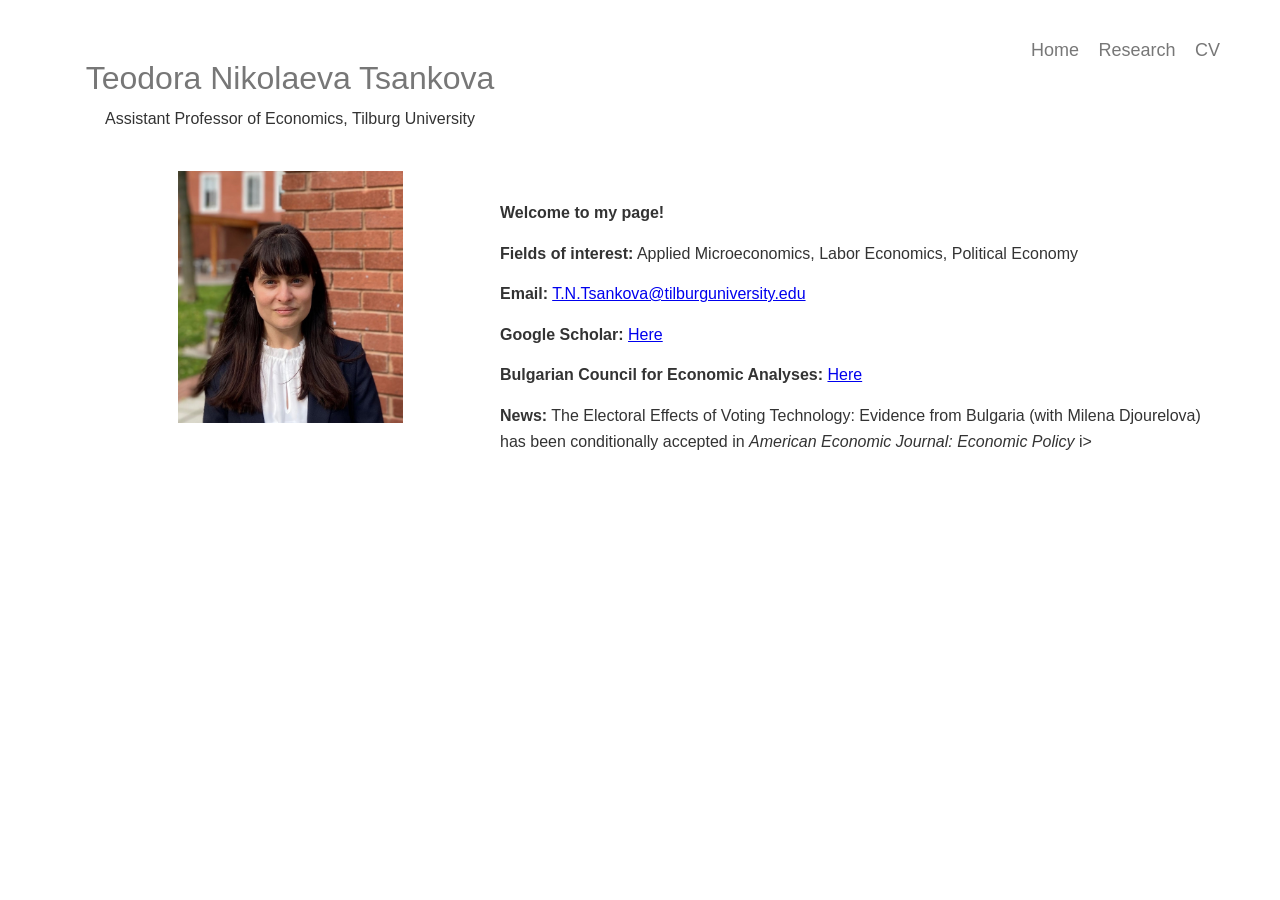
==== index.html @ 952dbbf0 "Update index.html" ====
<!DOCTYPE html>
<html lang="en">
    
<head>
    <meta charset="UTF-8">
    <meta name="viewport" content="width=device-width, initial-scale=1.0">
    <title>Teodora Nikolaeva Tsankova</title>
    <link rel="stylesheet" href="style.css">
</head>

<body>

<div class="homepage">

    <nav>
        <a href="index.html">Home</a>
        <a href="research.html">Research</a>
        <a href="CV_TTsankova.pdf">CV</a>
    </nav>

    <div class="left-header">
        <h1>Teodora Nikolaeva Tsankova</h1>

        <p class="position">
            Assistant Professor of Economics, Tilburg University
        </p>
    </div>

    <div class="about-section">

        <div class="photo-column">
            <img class="profile-photo"
                 src="Teodora_picture.jpg"
                 alt="Teodora Tsankova">
        </div>

        <div class="about-text">

            <p><strong>Welcome to my page!</strong></p>

            <p>
                <strong>Fields of interest:</strong>
                Applied Microeconomics, Labor Economics, Political Economy
            </p>

            <p>
                <strong>Email:</strong>
                <a href="mailto:T.N.Tsankova@tilburguniversity.edu">
                    T.N.Tsankova@tilburguniversity.edu
                </a>
            </p>

            <p>
                <strong>Google Scholar:</strong>
                <a href="https://scholar.google.com/citations?user=7ltHnRUAAAAJ&hl=en&oi=ao"
                   target="_blank">Here</a>
            </p>

            <p>
                <strong>Bulgarian Council for Economic Analyses:</strong>
                <a href="https://cea.egov.bg/wps/portal/cea-web/home"
                   target="_blank">Here</a>
            </p>

            <p>
                <strong>News:</strong> The Electoral Effects of Voting Technology: Evidence from Bulgaria (with Milena Djourelova) <br>
                has been conditionally accepted in <i> American Economic Journal: Economic Policy </i>i>
            </p>

        </div>

    </div>

</div>

</body>
---- style.css ----
body {
    font-family: Arial, Helvetica, sans-serif;
    color: #333;
    margin: 0;
    background-color: white;
}

.homepage {
    max-width: 1200px;
    margin: 30px auto;
    padding: 30px 30px 0 30px;
}

/* Name and position */
.left-header {
    width: 500px;
    text-align: center;
}

.left-header h1 {
    color: #777;
    font-size: 32px;
    font-weight: 500;
    margin: 0 0 10px 0;
}

.position {
    font-size: 16px;
    line-height: 1.5;
    margin: 0;
}

/* Photo and information */
.about-section {
    display: flex;
    align-items: flex-start;
    margin-top: 40px;
}

.photo-column {
    width: 500px;
    display: flex;
    justify-content: center;
    flex-shrink: 0;
}

.profile-photo {
    width: 225px;
    height: auto;
    display: block;
}

.about-text {
    position: absolute;
    left: 500px;
    top: 200px;
    font-size: 16px;
    line-height: 1.6;
}

.about-text p {
    margin-top: 0;
    margin-bottom: 15px;
}

/* Navigation */
nav {
    position: absolute;
    top: 40px;
    right: 60px;
}

nav a {
    color: #777;
    text-decoration: none;
    margin-left: 15px;
    font-size: 18px;
}

nav a:hover {
    text-decoration: underline;
}

/* Research page */
.research-section {
    margin-top: 45px;
    max-width: 850px;
}

.research-section h2 {
    color: #777;
    font-size: 23px;
    font-weight: 500;
    margin-top: 45px;
    margin-bottom: 25px;
}

.paper {
    margin-bottom: 28px;
}

.paper-title {
    color: #555;
    font-size: 17px;
    font-weight: 600;
    text-decoration: none;
}

a.paper-title:hover {
    text-decoration: underline;
}

.paper p {
    margin: 6px 0 0 0;
    line-height: 1.55;
}
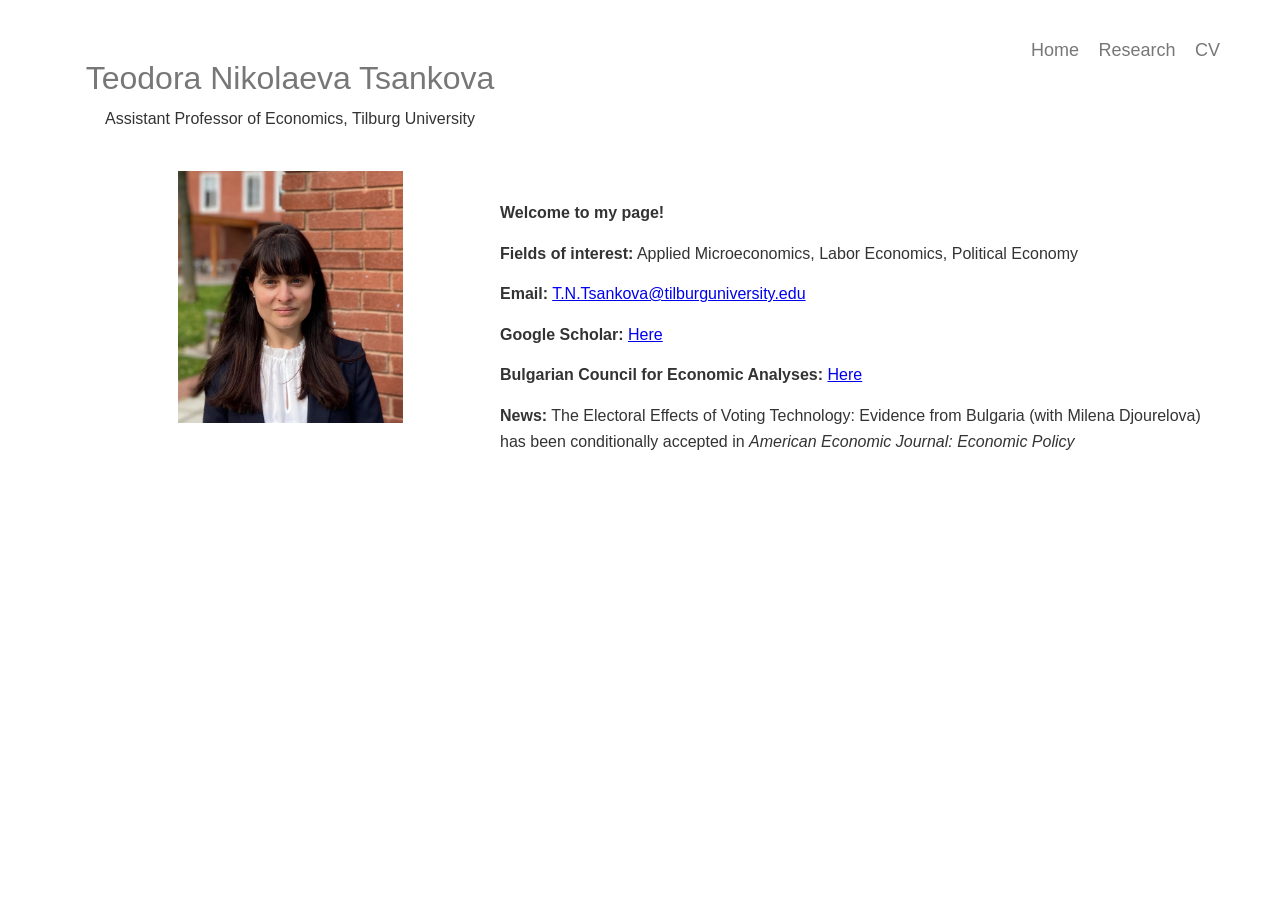
==== commit fb774d71: "Update index.html" ====
--- a/index.html
+++ b/index.html
@@ -64,7 +64,7 @@
 
             <p>
                 <strong>News:</strong> The Electoral Effects of Voting Technology: Evidence from Bulgaria (with Milena Djourelova) <br>
-                has been conditionally accepted in <i> American Economic Journal: Economic Policy </i>i>
+                has been conditionally accepted in <i> American Economic Journal: Economic Policy </i>
             </p>
 
         </div>
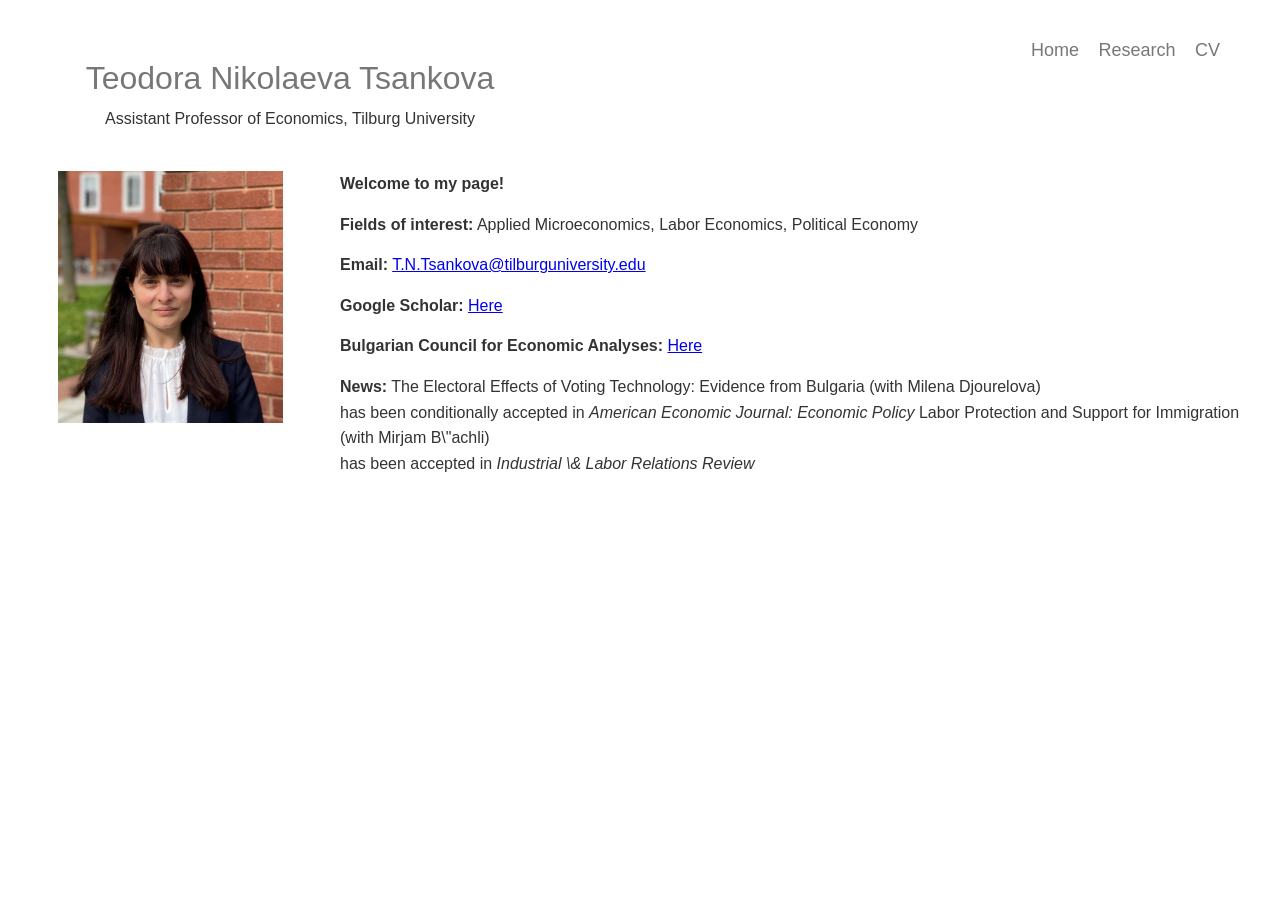
==== commit 2be9c700: "Update index.html" ====
--- a/index.html
+++ b/index.html
@@ -65,6 +65,8 @@
             <p>
                 <strong>News:</strong> The Electoral Effects of Voting Technology: Evidence from Bulgaria (with Milena Djourelova) <br>
                 has been conditionally accepted in <i> American Economic Journal: Economic Policy </i>
+                Labor Protection and Support for Immigration (with Mirjam B\"achli) <br>
+                has been accepted in <i> Industrial \& Labor Relations Review </i>
             </p>
 
         </div>
--- a/style.css
+++ b/style.css
@@ -34,14 +34,15 @@
 .about-section {
     display: flex;
     align-items: flex-start;
+    gap: 40px;
     margin-top: 40px;
 }
 
 .photo-column {
-    width: 500px;
+    width: 260px;
+    flex-shrink: 0;
     display: flex;
     justify-content: center;
-    flex-shrink: 0;
 }
 
 .profile-photo {
@@ -51,9 +52,8 @@
 }
 
 .about-text {
-    position: absolute;
-    left: 500px;
-    top: 200px;
+    position: static;
+    flex: 1;
     font-size: 16px;
     line-height: 1.6;
 }
@@ -114,3 +114,104 @@
     margin: 6px 0 0 0;
     line-height: 1.55;
 }
+
+
+/* ==================================================
+   MOBILE VERSION
+   ================================================== */
+
+@media (max-width: 700px) {
+
+    .homepage {
+        margin: 0;
+        padding: 25px 22px 40px 22px;
+    }
+
+    /* Navigation at top */
+    nav {
+        position: static;
+        display: flex;
+        justify-content: flex-end;
+        gap: 18px;
+        margin-bottom: 35px;
+    }
+
+    nav a {
+        margin-left: 0;
+        font-size: 16px;
+    }
+
+    /* Name and university */
+    .left-header {
+        width: 100%;
+        text-align: center;
+    }
+
+    .left-header h1 {
+        font-size: 27px;
+        line-height: 1.2;
+        margin-bottom: 10px;
+    }
+
+    .position {
+        font-size: 15px;
+    }
+
+    /* Stack photo and text vertically */
+    .about-section {
+        display: flex;
+        flex-direction: column;
+        align-items: center;
+        margin-top: 30px;
+    }
+
+    .photo-column {
+        width: 100%;
+        justify-content: center;
+    }
+
+    .profile-photo {
+        width: 210px;
+        max-width: 100%;
+        height: auto;
+    }
+
+    /* Remove desktop absolute positioning */
+    .about-text {
+        position: static;
+        width: 100%;
+        margin-top: 30px;
+        font-size: 16px;
+        line-height: 1.6;
+    }
+
+    .about-text p {
+        margin-top: 0;
+        margin-bottom: 16px;
+    }
+
+    /* Prevent long email/links from overflowing */
+    .about-text a {
+        overflow-wrap: anywhere;
+    }
+
+    /* Research page */
+    .research-section {
+        margin-top: 35px;
+        max-width: 100%;
+    }
+
+    .research-section h2 {
+        font-size: 21px;
+        margin-top: 35px;
+        margin-bottom: 20px;
+    }
+
+    .paper-title {
+        font-size: 16px;
+    }
+
+    .paper p {
+        line-height: 1.5;
+    }
+}
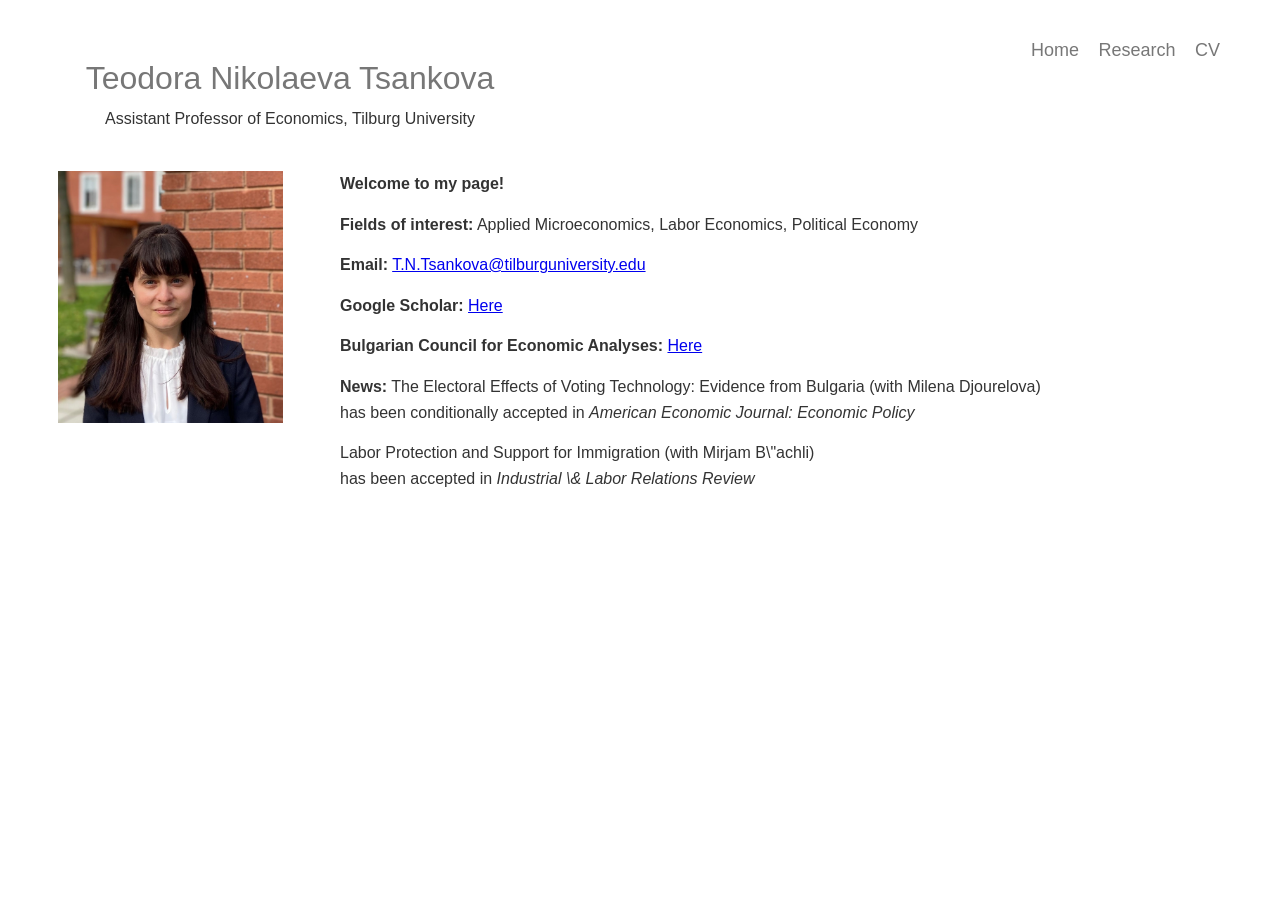
==== commit c4dbc001: "Update index.html" ====
--- a/index.html
+++ b/index.html
@@ -65,10 +65,12 @@
             <p>
                 <strong>News:</strong> The Electoral Effects of Voting Technology: Evidence from Bulgaria (with Milena Djourelova) <br>
                 has been conditionally accepted in <i> American Economic Journal: Economic Policy </i>
+            </p>
+            
+            <p>
                 Labor Protection and Support for Immigration (with Mirjam B\"achli) <br>
                 has been accepted in <i> Industrial \& Labor Relations Review </i>
             </p>
-
         </div>
 
     </div>
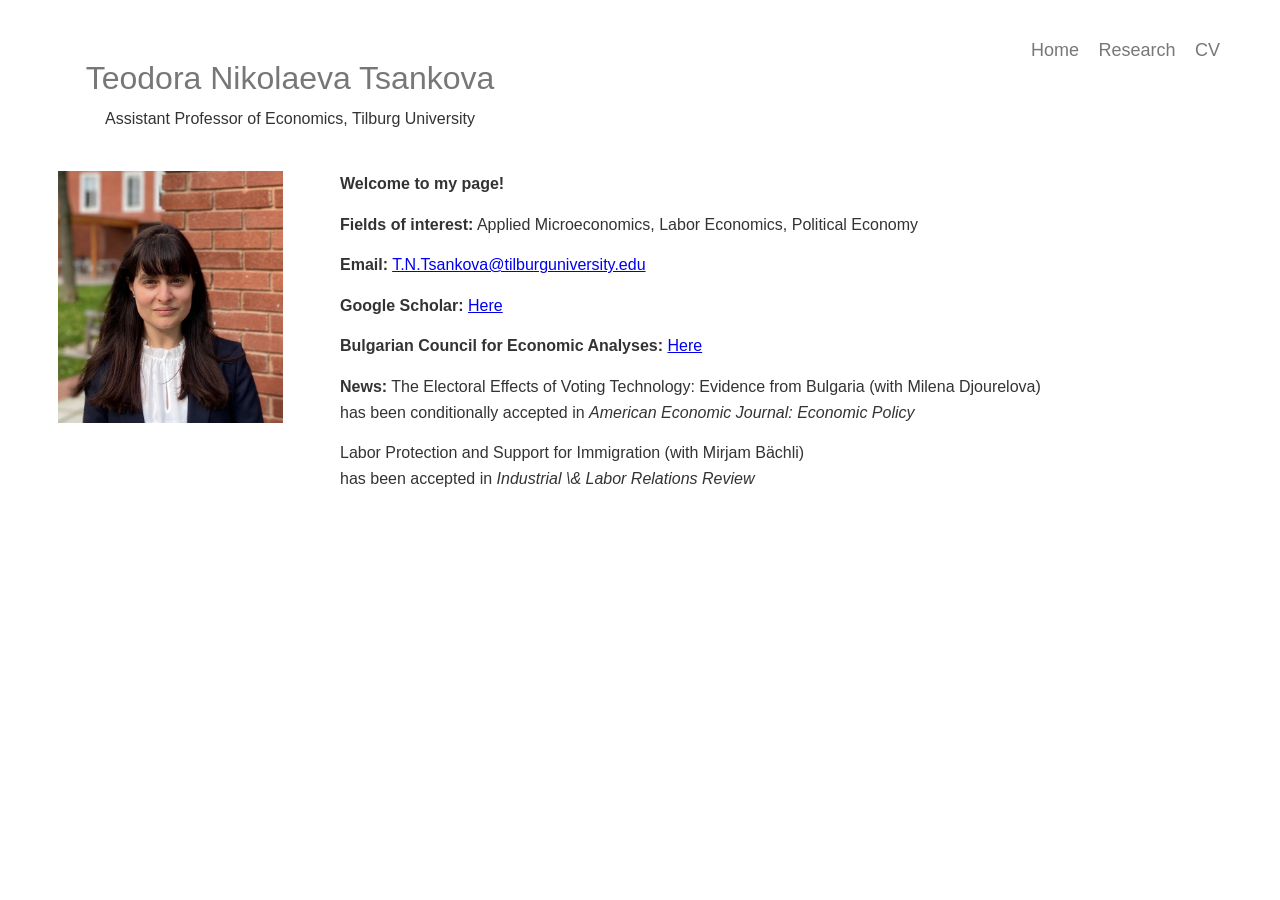
==== commit b32ccd16: "Update index.html" ====
--- a/index.html
+++ b/index.html
@@ -68,7 +68,7 @@
             </p>
             
             <p>
-                Labor Protection and Support for Immigration (with Mirjam B\"achli) <br>
+                Labor Protection and Support for Immigration (with Mirjam Bächli) <br>
                 has been accepted in <i> Industrial \& Labor Relations Review </i>
             </p>
         </div>
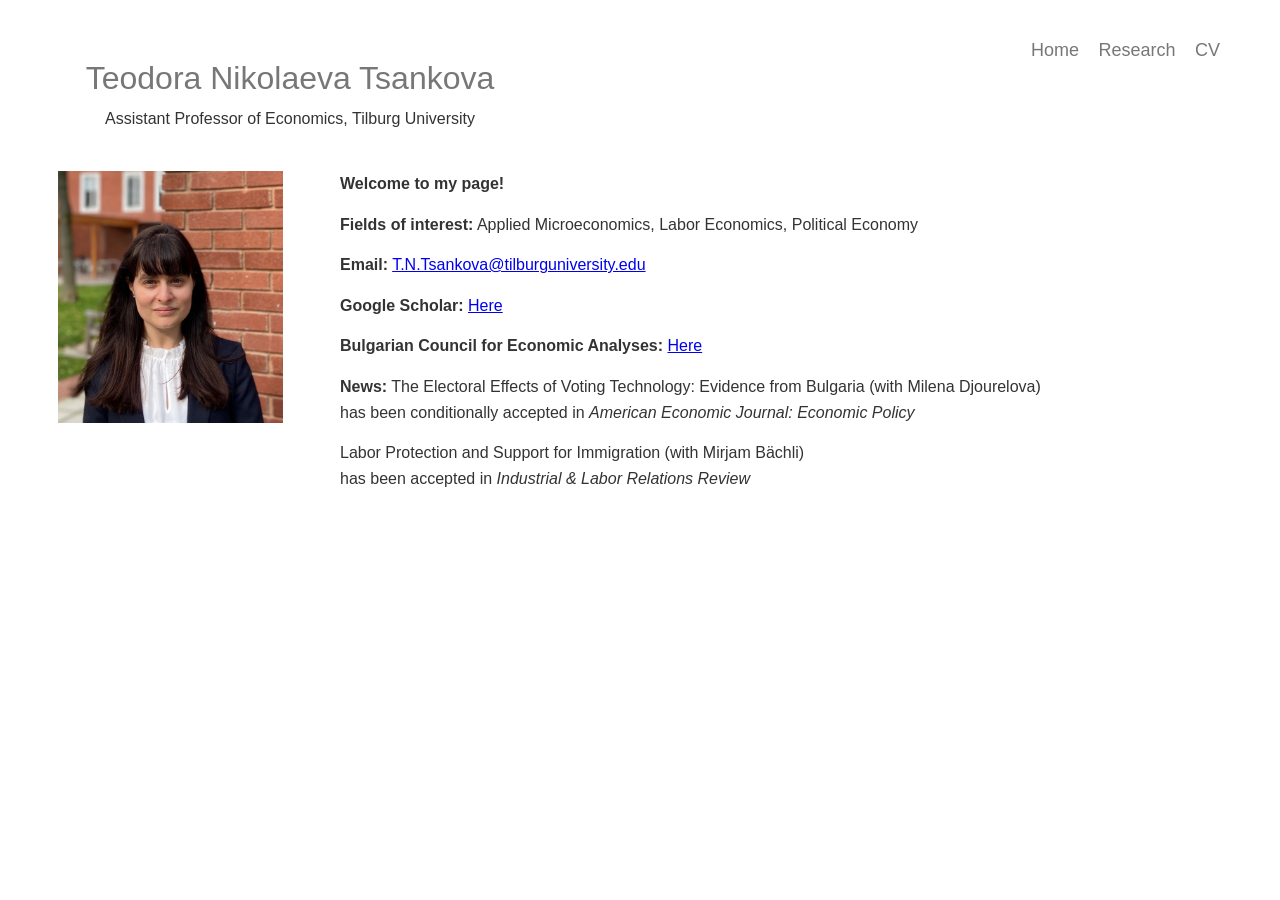
==== commit 613f030c: "Update index.html" ====
--- a/index.html
+++ b/index.html
@@ -69,7 +69,7 @@
             
             <p>
                 Labor Protection and Support for Immigration (with Mirjam Bächli) <br>
-                has been accepted in <i> Industrial \& Labor Relations Review </i>
+                has been accepted in <i> Industrial & Labor Relations Review </i>
             </p>
         </div>
 
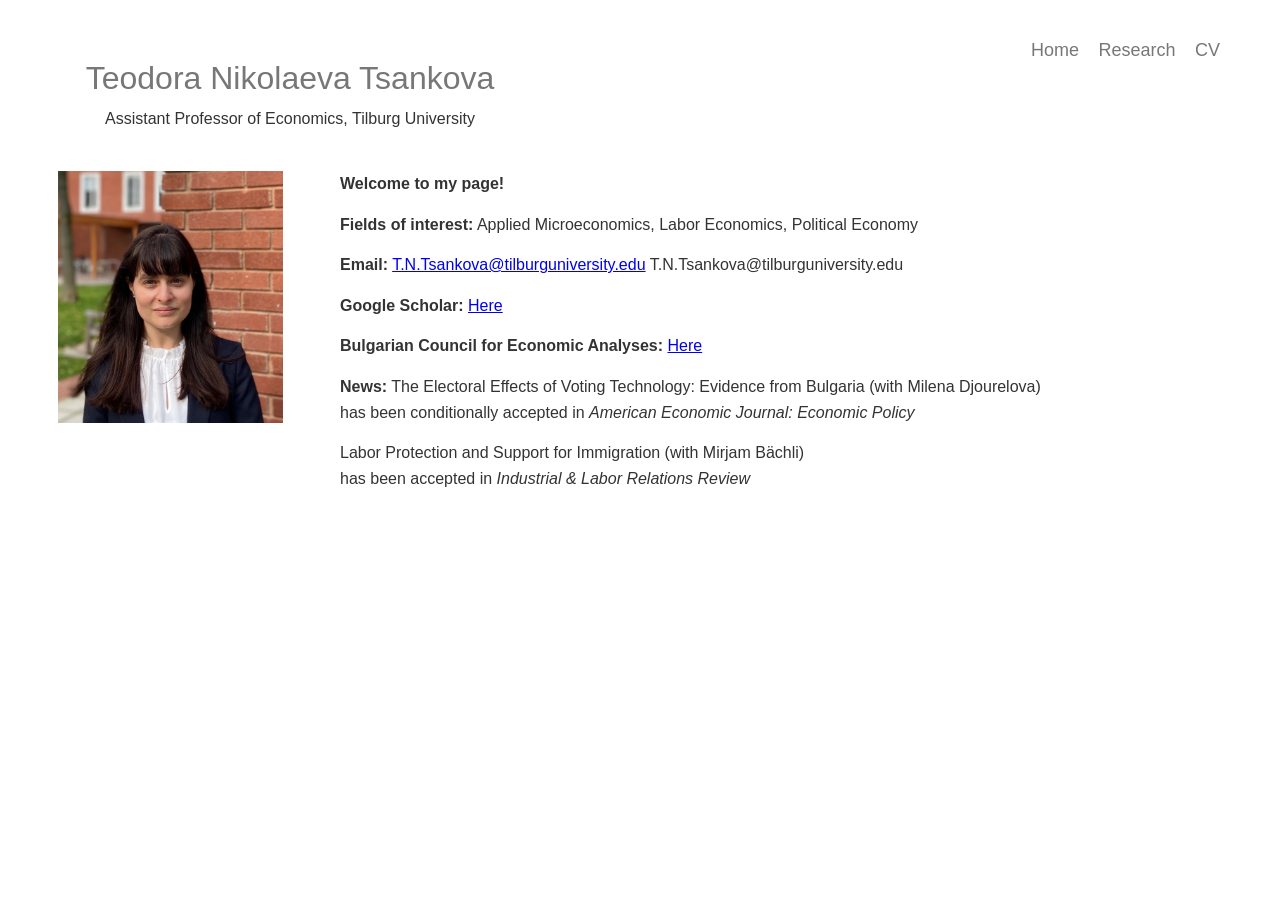
==== commit 0386c126: "Update index.html" ====
--- a/index.html
+++ b/index.html
@@ -45,7 +45,7 @@
 
             <p>
                 <strong>Email:</strong>
-                <a href="mailto:T.N.Tsankova@tilburguniversity.edu">
+                <a class="email-link" href="mailto:T.N.Tsankova@tilburguniversity.edu">T.N.Tsankova@tilburguniversity.edu</a>
                     T.N.Tsankova@tilburguniversity.edu
                 </a>
             </p>
--- a/style.css
+++ b/style.css
@@ -100,13 +100,13 @@
 }
 
 .paper-title {
-    color: #555;
+    color: #667A6A; 
     font-size: 17px;
     font-weight: 600;
     text-decoration: none;
 }
 
-a.paper-title:hover {
+a.paper-title {
     text-decoration: underline;
 }
 
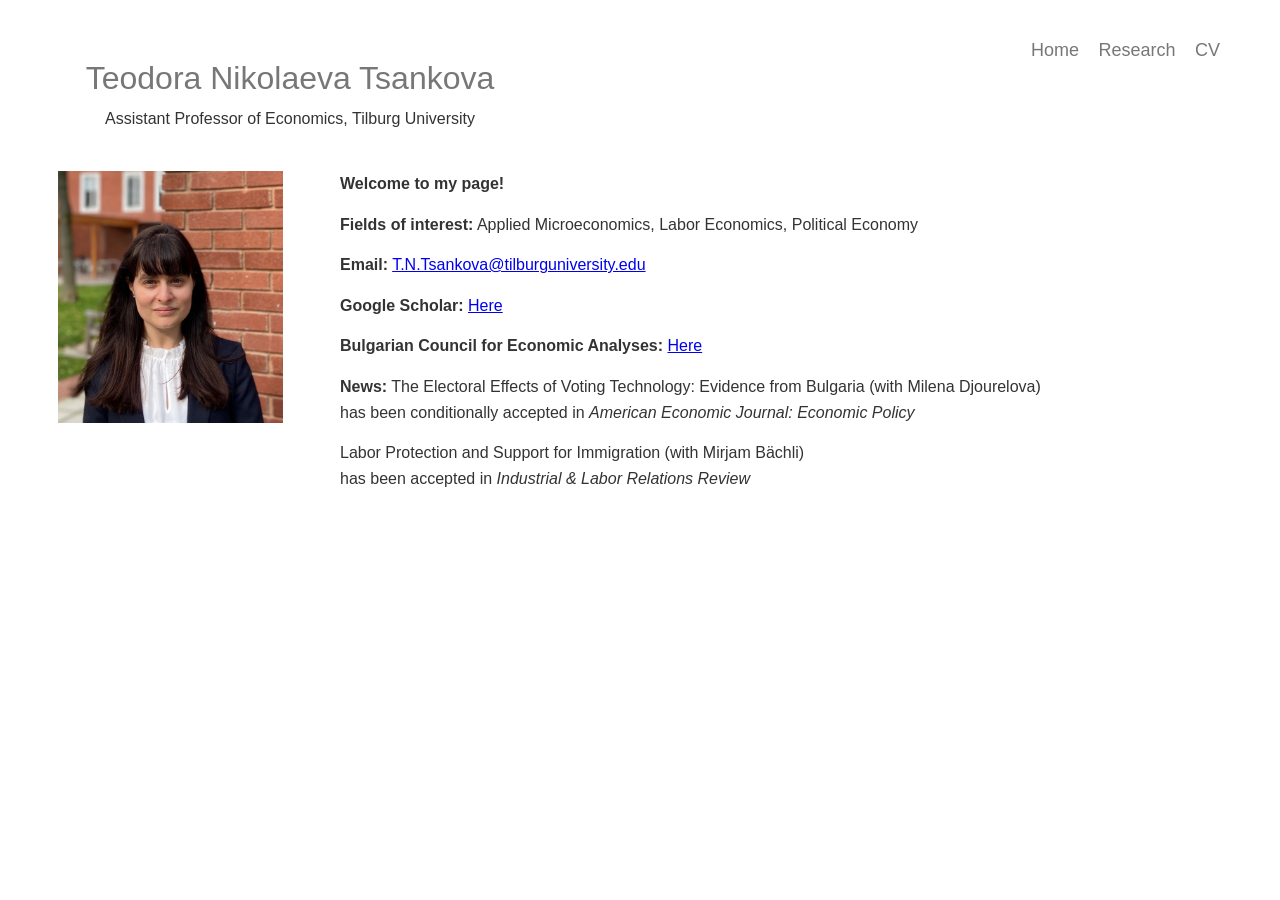
==== commit 7c66ef30: "Update index.html" ====
--- a/index.html
+++ b/index.html
@@ -45,7 +45,7 @@
 
             <p>
                 <strong>Email:</strong>
-                <a class="email-link" href="mailto:T.N.Tsankova@tilburguniversity.edu">T.N.Tsankova@tilburguniversity.edu</a>
+                <a class="email-link" href="mailto:T.N.Tsankova@tilburguniversity.edu">
                     T.N.Tsankova@tilburguniversity.edu
                 </a>
             </p>
